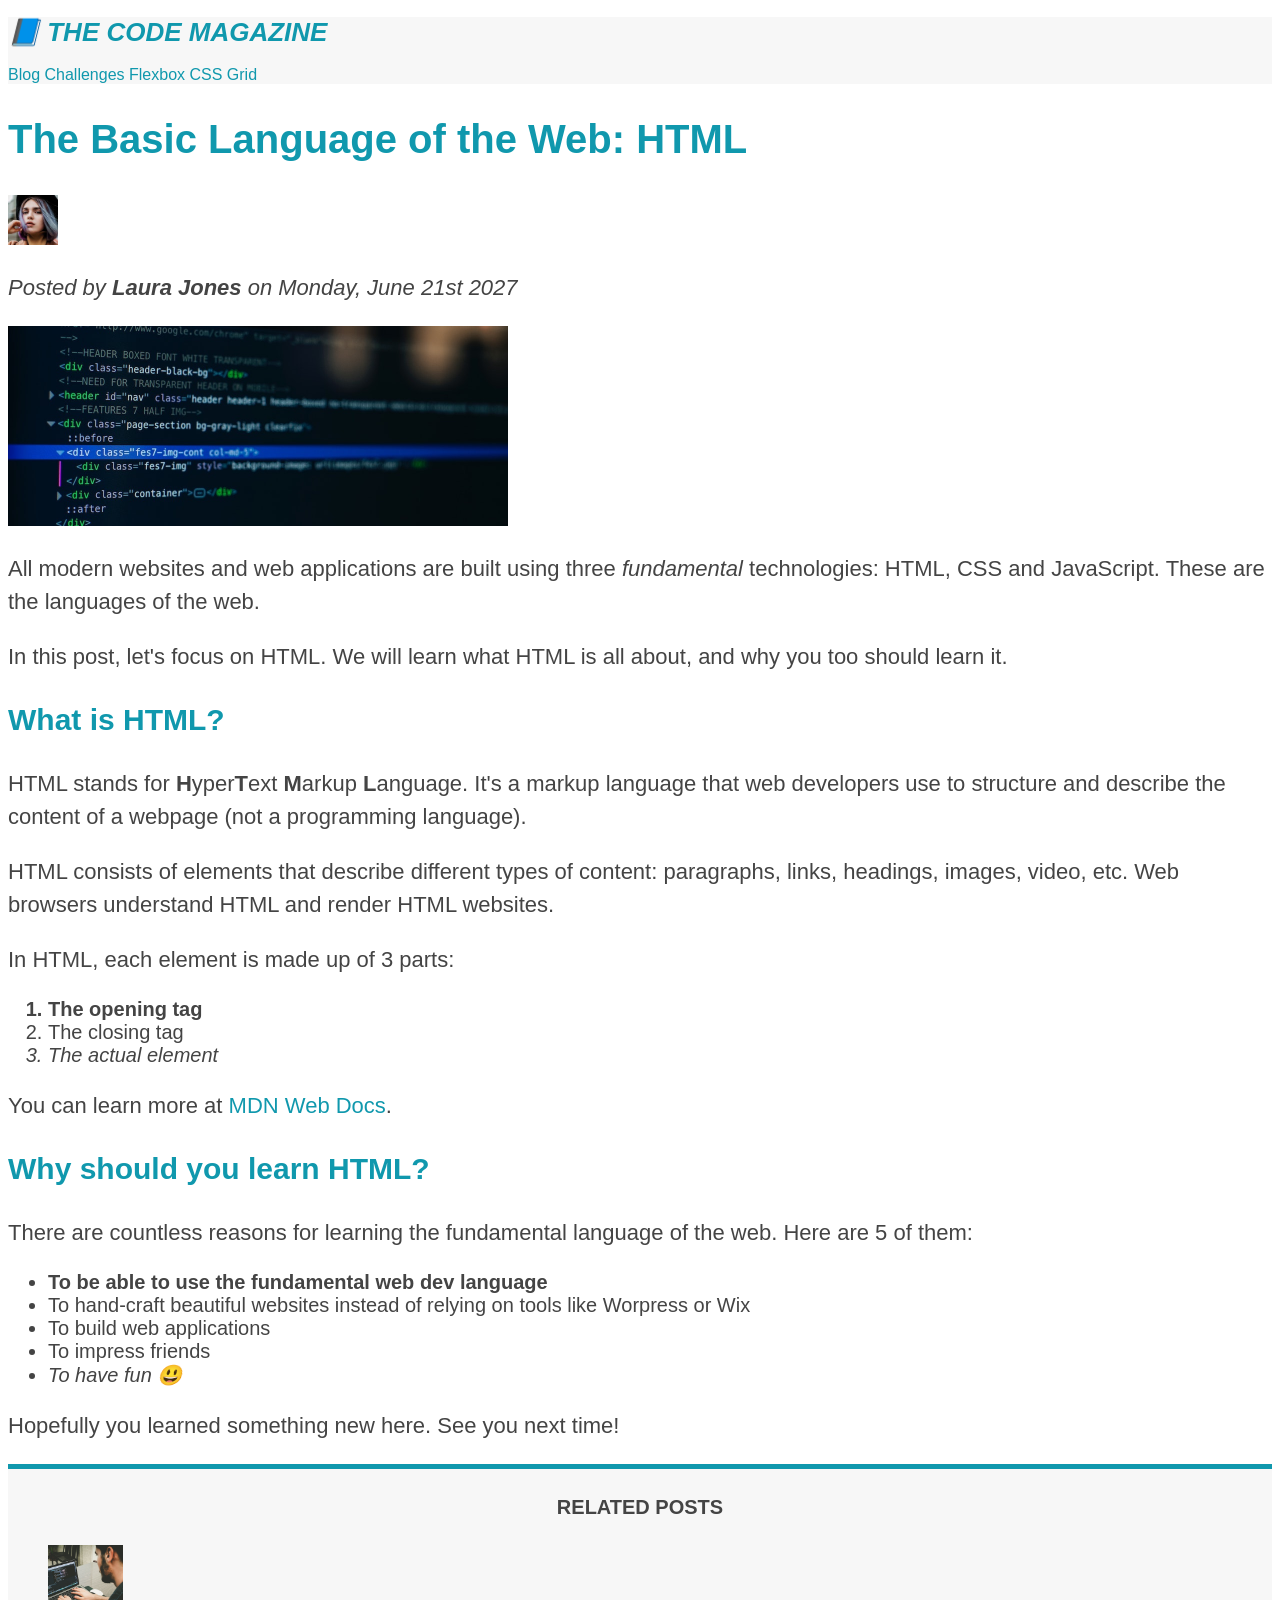
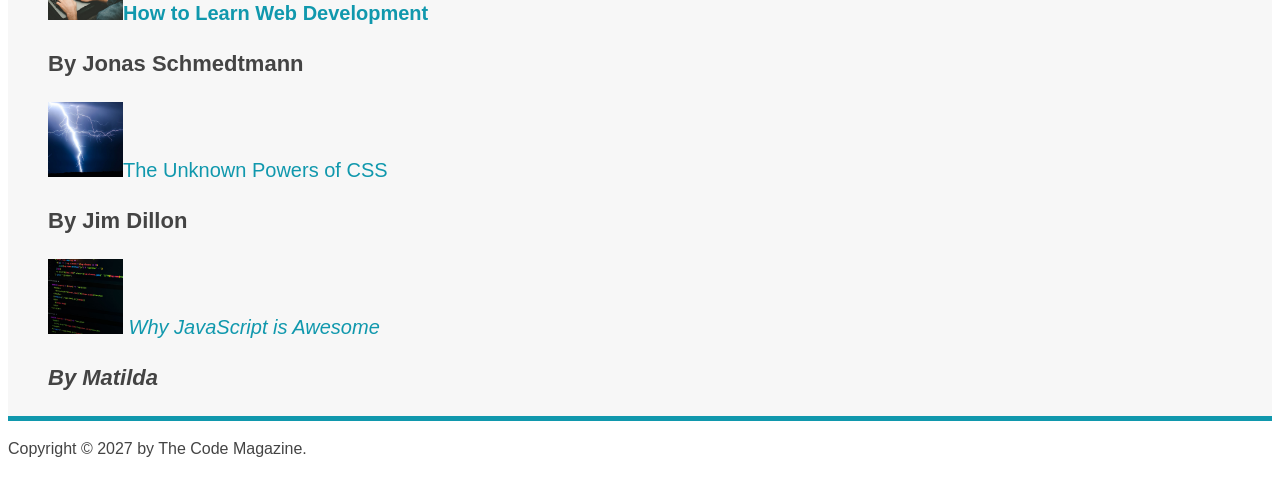
==== 03-CSS-Fundamentals copy/index.html @ 8b358cbd "Initial commit: Started Udemy Build Responsive Real-World Websites with HTML & CSS" ====
<!doctype html>
<html lang="en">
  <head>
    <meta charset="UTF-8" />
    <link href="style.css" rel="stylesheet" />
    <title>The Basic Language of the Web: HTML</title>
  </head>
  <body>
    <header class="main-header">
      <h1>📘 The Code Magazine</h1>
      <nav>
        <a href="Blog.html">Blog</a> <a href="#">Challenges</a>
        <a href="#">Flexbox</a>
        <a href="#">CSS Grid</a>
      </nav>
    </header>
    <article>
      <header>
        <h2>The Basic Language of the Web: HTML</h2>
        <img
          src="img/laura-jones.jpg"
          alt="Headshot of Laura Jones"
          width="50"
          height="50"
        />
        <p id="author">
          Posted by <strong>Laura Jones</strong> on Monday, June 21st 2027
        </p>
        <img
          src="img/post-img.jpg"
          alt="HTML Code on screen"
          width="500"
          height="200"
        />
      </header>
      <p>
        All modern websites and web applications are built using three
        <em>fundamental</em>
        technologies: HTML, CSS and JavaScript. These are the languages of the
        web.
      </p>
      <p>
        In this post, let's focus on HTML. We will learn what HTML is all about,
        and why you too should learn it.
      </p>
      <h3>What is HTML?</h3>
      <p>
        HTML stands for <strong>H</strong>yper<strong>T</strong>ext
        <strong>M</strong>arkup <strong>L</strong>anguage. It's a markup
        language that web developers use to structure and describe the content
        of a webpage (not a programming language).
      </p>
      <p>
        HTML consists of elements that describe different types of content:
        paragraphs, links, headings, images, video, etc. Web browsers understand
        HTML and render HTML websites.
      </p>
      <p>In HTML, each element is made up of 3 parts:</p>
      <ol>
        <!-- <li>if we start first it come in the first part.</li>-->
        <li>The opening tag</li>
        <li>The closing tag</li>
        <li>The actual element</li>
      </ol>

      <p>
        You can learn more at
        <a
          href="https://developer.mozilla.org/en-US/docs/Web/HTML"
          target="_blank"
          >MDN Web Docs</a
        >.
      </p>
      <h3>Why should you learn HTML?</h3>
      <p>
        There are countless reasons for learning the fundamental language of the
        web. Here are 5 of them:
      </p>
      <ul>
        <li>To be able to use the fundamental web dev language</li>
        <li>
          To hand-craft beautiful websites instead of relying on tools like
          Worpress or Wix
        </li>
        <li>To build web applications</li>
        <li>To impress friends</li>
        <li>To have fun 😃</li>
      </ul>
      <p>Hopefully you learned something new here. See you next time!</p>
    </article>
    <!--this was the part we gone apply the image on the list (unorder list)
    
    -->
    <aside>
      <h4>Related posts</h4>
      <ul class="bullat-point">
        <li>
          <img
            src="img/related-1.jpg"
            alt="Person programming"
            width="75"
            height="75"
          /><a href="#">How to Learn Web Development</a>
          <p class="related-author">By Jonas Schmedtmann</p>
        </li>
        <li>
          <img
            src="img/related-2.jpg"
            alt="Person programming"
            width="75"
            height="75"
          /><a href="#">The Unknown Powers of CSS</a>
          <p class="related-author">By Jim Dillon</p>
        </li>
        <li>
          <img
            src="img/related-3.jpg"
            alt="Person programming"
            width="75"
            height="75"
          />
          <a href="#">Why JavaScript is Awesome</a>
          <p class="related-author">By Matilda</p>
        </li>
      </ul>
    </aside>
    <footer>
      <p id="copyright">Copyright &copy; 2027 by The Code Magazine.</p>
    </footer>
  </body>
</html>
---- 03-CSS-Fundamentals copy/style.css ----
/* * {
  border-top: 5px solid #1098ad;
} */
body {
  color: #444;
  font-family: sans-serif;

  /* border-top: 5px solid #1098ad; */
}

h1,
h2,
h3 {
  color: #1098ad;
}

h1 {
  font-size: 26px;
  text-transform: uppercase;
  font-style: italic;
}

h2 {
  font-size: 40px;
}

h3 {
  font-size: 30px;
}

h4 {
  font-size: 20px;
  text-transform: uppercase;
  text-align: center;
}

p {
  font-size: 22px;
  line-height: 1.5;
}

li {
  font-size: 20px;
}

/* footer p {
  font-size: 16px;
} */
/*article header p {
  font-style: italic;
}*/
#author {
  font-style: italic;
}
#copyright {
  font-size: 16px;
}

.related-author {
  font-size: 18;
  font-weight: bold;
}

.bullat-point {
  list-style: none;
}
.main-header {
  background-color: #f7f7f7;
}
aside {
  background-color: #f7f7f7;
  border-top: 5px solid #1098ad;
  border-bottom: 5px solid #1098ad;
}
li:first-child {
  font-weight: bold;
}
li:last-child {
  font-style: italic;
}

a:link {
  color: #1098ad;
  text-decoration: none;
}

a:hover {
  color: orangered;
  font-weight: bold;
  text-decoration: underline orangered;
}
a:active {
  background-color: black;
  font-style: italic;
}
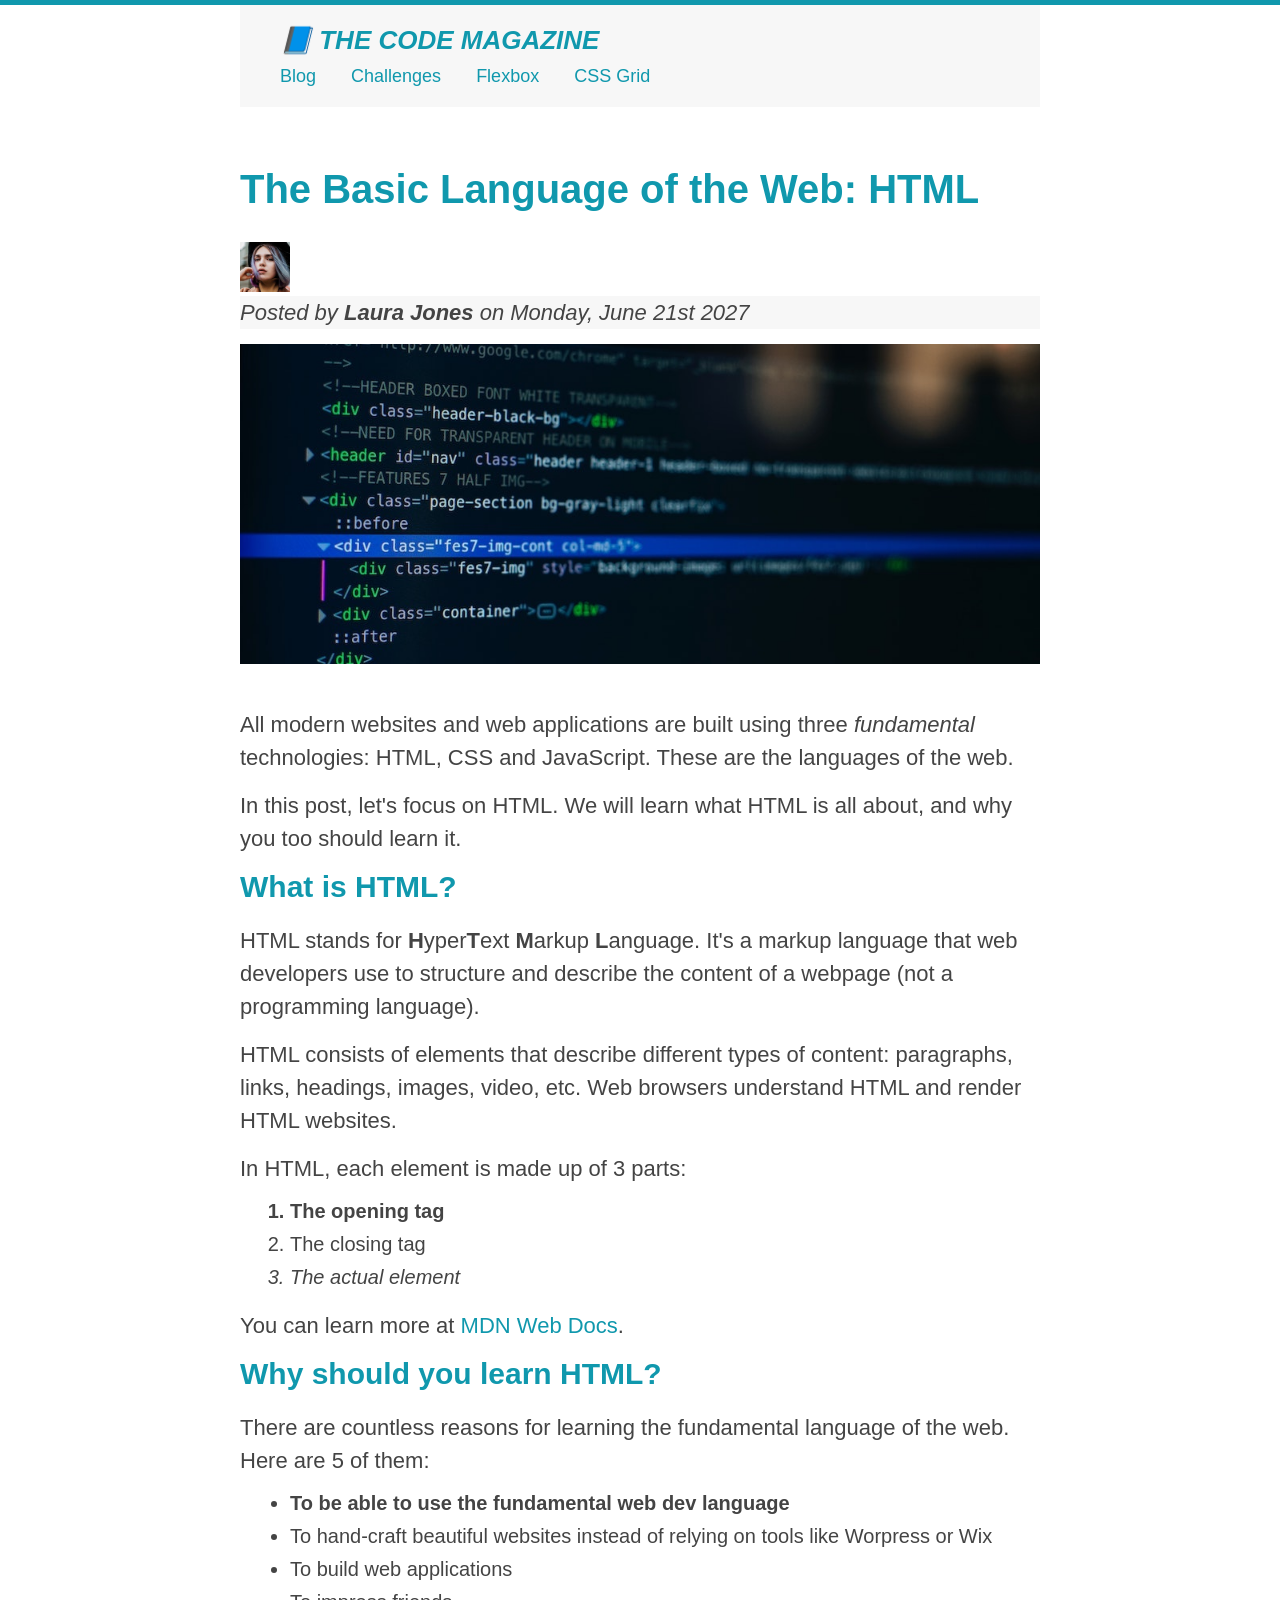
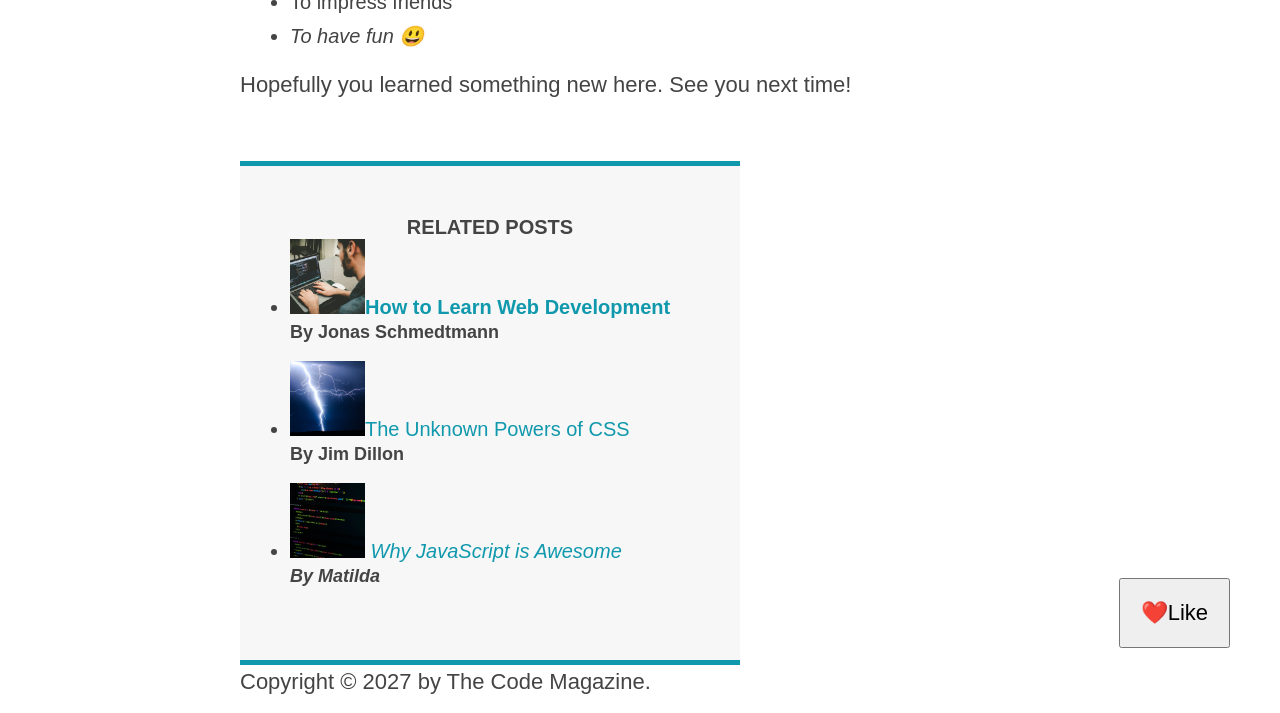
==== commit 9e02d656: "complete CSS fundamentals part 2 - box model, positioning, and specificity" ====
--- a/03-CSS-Fundamentals copy/index.html
+++ b/03-CSS-Fundamentals copy/index.html
@@ -6,126 +6,130 @@
     <title>The Basic Language of the Web: HTML</title>
   </head>
   <body>
-    <header class="main-header">
-      <h1>📘 The Code Magazine</h1>
-      <nav>
-        <a href="Blog.html">Blog</a> <a href="#">Challenges</a>
-        <a href="#">Flexbox</a>
-        <a href="#">CSS Grid</a>
-      </nav>
-    </header>
-    <article>
-      <header>
-        <h2>The Basic Language of the Web: HTML</h2>
-        <img
-          src="img/laura-jones.jpg"
-          alt="Headshot of Laura Jones"
-          width="50"
-          height="50"
-        />
-        <p id="author">
-          Posted by <strong>Laura Jones</strong> on Monday, June 21st 2027
+    <div class="container">
+      <header class="main-header">
+        <h1>📘 The Code Magazine</h1>
+        <nav>
+          <a href="Blog.html">Blog</a> <a href="#">Challenges</a>
+          <a href="#">Flexbox</a>
+          <a href="#">CSS Grid</a>
+        </nav>
+      </header>
+      <article>
+        <header class="post-header">
+          <h2>The Basic Language of the Web: HTML</h2>
+          <img
+            src="img/laura-jones.jpg"
+            alt="Headshot of Laura Jones"
+            width="50"
+            height="50"
+          />
+          <p id="author">
+            Posted by <strong>Laura Jones</strong> on Monday, June 21st 2027
+          </p>
+          <img
+            src="img/post-img.jpg"
+            alt="HTML Code on screen"
+            width="500"
+            height="200"
+            class="postimage"
+          />
+          <button>❤️Like</button>
+        </header>
+        <p>
+          All modern websites and web applications are built using three
+          <em>fundamental</em>
+          technologies: HTML, CSS and JavaScript. These are the languages of the
+          web.
         </p>
-        <img
-          src="img/post-img.jpg"
-          alt="HTML Code on screen"
-          width="500"
-          height="200"
-        />
-      </header>
-      <p>
-        All modern websites and web applications are built using three
-        <em>fundamental</em>
-        technologies: HTML, CSS and JavaScript. These are the languages of the
-        web.
-      </p>
-      <p>
-        In this post, let's focus on HTML. We will learn what HTML is all about,
-        and why you too should learn it.
-      </p>
-      <h3>What is HTML?</h3>
-      <p>
-        HTML stands for <strong>H</strong>yper<strong>T</strong>ext
-        <strong>M</strong>arkup <strong>L</strong>anguage. It's a markup
-        language that web developers use to structure and describe the content
-        of a webpage (not a programming language).
-      </p>
-      <p>
-        HTML consists of elements that describe different types of content:
-        paragraphs, links, headings, images, video, etc. Web browsers understand
-        HTML and render HTML websites.
-      </p>
-      <p>In HTML, each element is made up of 3 parts:</p>
-      <ol>
-        <!-- <li>if we start first it come in the first part.</li>-->
-        <li>The opening tag</li>
-        <li>The closing tag</li>
-        <li>The actual element</li>
-      </ol>
+        <p>
+          In this post, let's focus on HTML. We will learn what HTML is all
+          about, and why you too should learn it.
+        </p>
+        <h3>What is HTML?</h3>
+        <p>
+          HTML stands for <strong>H</strong>yper<strong>T</strong>ext
+          <strong>M</strong>arkup <strong>L</strong>anguage. It's a markup
+          language that web developers use to structure and describe the content
+          of a webpage (not a programming language).
+        </p>
+        <p>
+          HTML consists of elements that describe different types of content:
+          paragraphs, links, headings, images, video, etc. Web browsers
+          understand HTML and render HTML websites.
+        </p>
+        <p>In HTML, each element is made up of 3 parts:</p>
+        <ol>
+          <!-- <li>if we start first it come in the first part.</li>-->
+          <li>The opening tag</li>
+          <li>The closing tag</li>
+          <li>The actual element</li>
+        </ol>
 
-      <p>
-        You can learn more at
-        <a
-          href="https://developer.mozilla.org/en-US/docs/Web/HTML"
-          target="_blank"
-          >MDN Web Docs</a
-        >.
-      </p>
-      <h3>Why should you learn HTML?</h3>
-      <p>
-        There are countless reasons for learning the fundamental language of the
-        web. Here are 5 of them:
-      </p>
-      <ul>
-        <li>To be able to use the fundamental web dev language</li>
-        <li>
-          To hand-craft beautiful websites instead of relying on tools like
-          Worpress or Wix
-        </li>
-        <li>To build web applications</li>
-        <li>To impress friends</li>
-        <li>To have fun 😃</li>
-      </ul>
-      <p>Hopefully you learned something new here. See you next time!</p>
-    </article>
-    <!--this was the part we gone apply the image on the list (unorder list)
+        <p>
+          You can learn more at
+          <a
+            href="https://developer.mozilla.org/en-US/docs/Web/HTML"
+            target="_blank"
+            >MDN Web Docs</a
+          >.
+        </p>
+        <h3>Why should you learn HTML?</h3>
+        <p>
+          There are countless reasons for learning the fundamental language of
+          the web. Here are 5 of them:
+        </p>
+        <ul>
+          <li>To be able to use the fundamental web dev language</li>
+          <li>
+            To hand-craft beautiful websites instead of relying on tools like
+            Worpress or Wix
+          </li>
+          <li>To build web applications</li>
+          <li>To impress friends</li>
+          <li>To have fun 😃</li>
+        </ul>
+        <p>Hopefully you learned something new here. See you next time!</p>
+      </article>
+      <!--this was the part we gone apply the image on the list (unorder list)
     
     -->
-    <aside>
-      <h4>Related posts</h4>
-      <ul class="bullat-point">
-        <li>
-          <img
-            src="img/related-1.jpg"
-            alt="Person programming"
-            width="75"
-            height="75"
-          /><a href="#">How to Learn Web Development</a>
-          <p class="related-author">By Jonas Schmedtmann</p>
-        </li>
-        <li>
-          <img
-            src="img/related-2.jpg"
-            alt="Person programming"
-            width="75"
-            height="75"
-          /><a href="#">The Unknown Powers of CSS</a>
-          <p class="related-author">By Jim Dillon</p>
-        </li>
-        <li>
-          <img
-            src="img/related-3.jpg"
-            alt="Person programming"
-            width="75"
-            height="75"
-          />
-          <a href="#">Why JavaScript is Awesome</a>
-          <p class="related-author">By Matilda</p>
-        </li>
-      </ul>
-    </aside>
-    <footer>
-      <p id="copyright">Copyright &copy; 2027 by The Code Magazine.</p>
-    </footer>
+      <aside>
+        <h4>Related posts</h4>
+        <ul class="bullat-point">
+          <li>
+            <img
+              src="img/related-1.jpg"
+              alt="Person programming"
+              width="75"
+              height="75"
+            /><a href="#">How to Learn Web Development</a>
+            <p class="related-author">By Jonas Schmedtmann</p>
+          </li>
+          <li>
+            <img
+              src="img/related-2.jpg"
+              alt="Person programming"
+              width="75"
+              height="75"
+            /><a href="#">The Unknown Powers of CSS</a>
+            <p class="related-author">By Jim Dillon</p>
+          </li>
+          <li>
+            <img
+              src="img/related-3.jpg"
+              alt="Person programming"
+              width="75"
+              height="75"
+            />
+            <a href="#">Why JavaScript is Awesome</a>
+            <p class="related-author">By Matilda</p>
+          </li>
+        </ul>
+      </aside>
+      <footer>
+        <p id="copyright">Copyright &copy; 2027 by The Code Magazine.</p>
+      </footer>
+    </div>
   </body>
 </html>
--- a/03-CSS-Fundamentals copy/style.css
+++ b/03-CSS-Fundamentals copy/style.css
@@ -1,13 +1,53 @@
-/* * {
-  border-top: 5px solid #1098ad;
-} */
+* {
+  margin: 0;
+  padding: 0;
+  /* border-top: 5px solid #1098ad; */
+}
 body {
   color: #444;
   font-family: sans-serif;
 
-  /* border-top: 5px solid #1098ad; */
+  border-top: 5px solid #1098ad;
+  position: relative;
 }
 
+.container {
+  width: 800px;
+  margin: 0 auto;
+  /* position: relative;  */
+}
+.main-header {
+  background-color: #f7f7f7;
+  /* padding: 20px;
+  padding-right: 40px;
+  padding-left: 40px;  the same with the next part of code*/
+  padding: 20px 40px;
+  margin-bottom: 60px;
+  /* height: 80px; */
+}
+
+.post-header {
+  margin-bottom: 40px;
+}
+aside {
+  background-color: #f7f7f7;
+  border-top: 5px solid #1098ad;
+  border-bottom: 5px solid #1098ad;
+
+  /* padding-top: 50px;
+  padding-bottom: 50px; */
+
+  padding: 50px 0;
+  width: 500px;
+}
+
+nav {
+  font-size: 18px;
+}
+
+article {
+  margin-bottom: 60px;
+}
 h1,
 h2,
 h3 {
@@ -22,10 +62,12 @@
 
 h2 {
   font-size: 40px;
+  margin-bottom: 30px;
 }
 
 h3 {
   font-size: 30px;
+  margin-bottom: 20px;
 }
 
 h4 {
@@ -37,10 +79,21 @@
 p {
   font-size: 22px;
   line-height: 1.5;
+  margin-bottom: 15px;
+}
+
+ul,
+ol {
+  margin-left: 50px;
+  margin-bottom: 20px;
 }
 
 li {
   font-size: 20px;
+  margin-bottom: 10px;
+}
+li:last-child {
+  margin-bottom: 0;
 }
 
 /* footer p {
@@ -51,26 +104,22 @@
 }*/
 #author {
   font-style: italic;
+
+  background-color: #f7f7f7;
+  /* border-top: 5px solid #1098ad;
+  border-bottom: 5px solid #1098ad; */
 }
-#copyright {
+.copyright {
   font-size: 16px;
 }
 
 .related-author {
-  font-size: 18;
+  font-size: 18px;
   font-weight: bold;
 }
 
-.bullat-point {
+.related {
   list-style: none;
-}
-.main-header {
-  background-color: #f7f7f7;
-}
-aside {
-  background-color: #f7f7f7;
-  border-top: 5px solid #1098ad;
-  border-bottom: 5px solid #1098ad;
 }
 li:first-child {
   font-weight: bold;
@@ -84,6 +133,10 @@
   text-decoration: none;
 }
 
+a:visited {
+  color: #1098ad;
+}
+
 a:hover {
   color: orangered;
   font-weight: bold;
@@ -93,3 +146,36 @@
   background-color: black;
   font-style: italic;
 }
+
+.postimage {
+  width: 100%;
+  height: auto;
+}
+
+nav a:link {
+  /* background-color: orangered;
+  margin: 20px;
+  padding: 20px;
+
+  display: block; */
+
+  margin-right: 30px;
+  margin-top: 10px;
+  display: inline-block;
+}
+
+nav a:link:last-child {
+  margin-right: 0;
+}
+
+button {
+  font-size: 22px;
+  padding: 20px;
+  cursor: pointer;
+
+  position: absolute;
+  /* top: 0;
+  left: 0; */
+  bottom: 50px;
+  right: 50px;
+}
